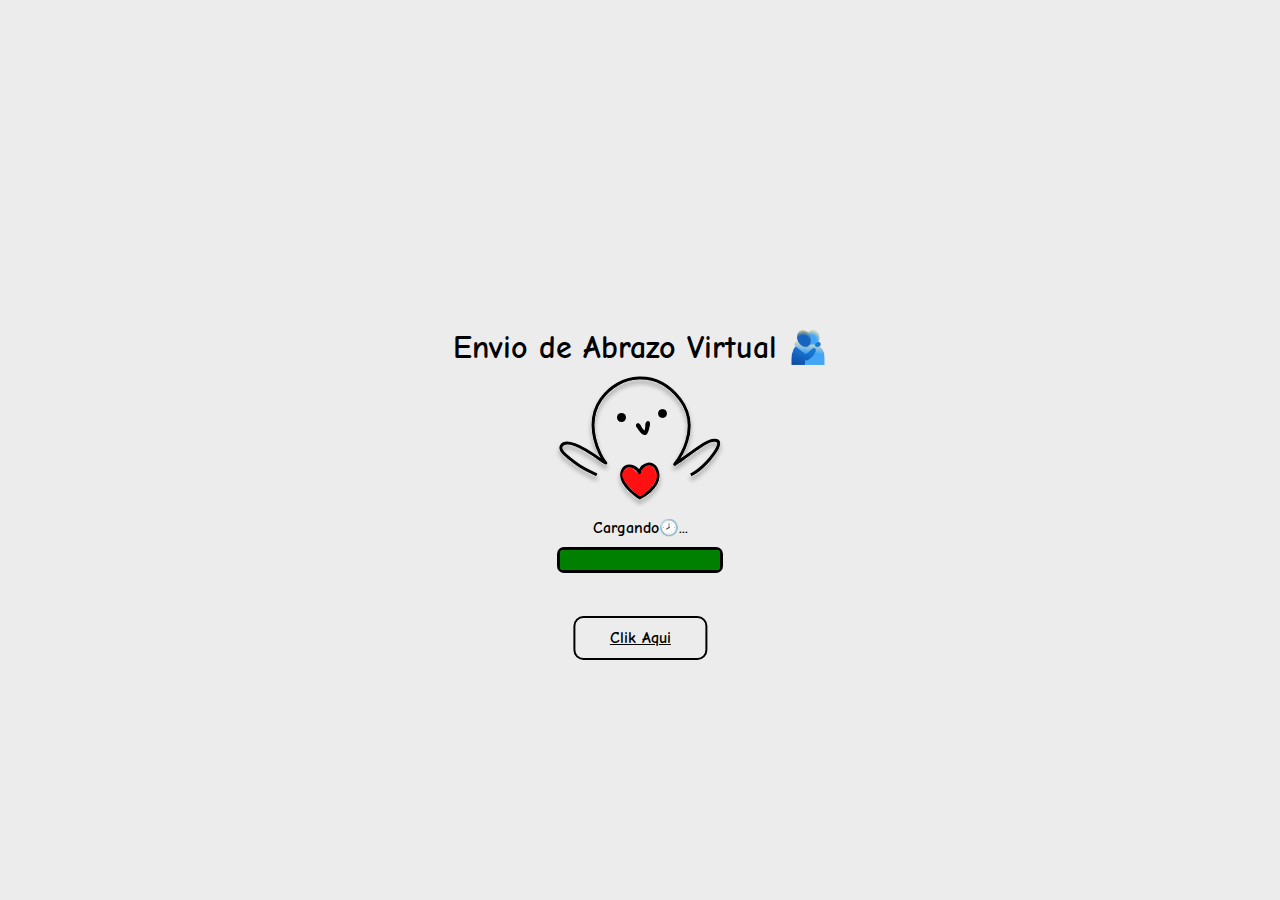
==== index2.html @ 96c68196 "Add files via upload" ====
<!DOCTYPE html>
<html lang="en">
<head>
    <meta charset="UTF-8">
    <meta http-equiv="X-UA-Compatible" content="IE=edge">
    <meta name="viewport" content="width=device-width, initial-scale=1.0">
    <title>Abrazo 🫂🫂</title>
    <link rel="stylesheet" href="style.css">
</head>

<body >

    
    <div class="container">
        <h1>Envio de Abrazo Virtual 🫂</h1>
        <img src="Dibujo.svg" alt="">
        <p id="loading-msj">Cargando🕗...</p>
        <div class="box">
            <div class="box-loading">

        <a class="BtnClick" href="https://youtu.be/0fufivrng4Y"> Clik Aqui</a>

        </div>

        <audio id="musica" src="music.mp3" autoplay ></audio>
        
    <script>
        function redirectToPage() {
            
            var music = document.getElementById("musica");
            music.play();
            window.location.href = "index.html";
        }
    </script>

        
    </div>
    </div> 


<script src="scrip.js"></script>
</body>

</html>
---- style.css ----
* {
    margin: 0;
    padding: 0;
    
}


@font-face {
    font-family: ComicNeue;
    src: url(ComicNeue-Bold.ttf);
}

body {
    font-family: 'ComicNeue';
    height: 100vh;
    width: 100vw;
    display: flex;
    align-items: center;
    justify-content: center;
}
.container{
    background-color: rgb(236, 236, 236);
    height: 100vh;
    width: 100vw;
    display: flex;
    gap: 10px;
    flex-direction: column;
    align-items: center;
    justify-content: center;
}


h1 {
    font-size: 2em;
    font-weight: bold;
}
p {
    font-size: 1em;
    font-weight: bold;
}

@keyframes loading {
    0%{
        width: 0%;
        background-color: red;
    }
    100%{

    }
}

.box{
    width: 160px;
    height: 20px;
    border: 3px solid black;
    border-radius: 7px;

}
.box-loading {
    height: 20px;
    width: 100%;
    border-radius: 3px;
    animation: loading 5s;
    background-color: green;
    
}


.BtnClick {
    display: flex;
    width: 130px;
    height: 40px;
    background-color: 000000;
    border-radius: 10px;
    color: black;
    align-items: center;
    justify-content: center;
    border: 2px solid black;
    transform: translate(10%, 150%);
    font-family: ComicNeue;
}
    
.BtnClick:hover{
    border: 2px solid red;
    background-image: url('Corazones.png');
    color: white;
}



.container2 {
    font-family: 'ComicNeue';
    display: inline-block;
    background-color: rgb(236, 236, 236);
    height: 100vh;
    width: 100vw;
    display: flex;
    gap: 20px;
    flex-direction: column;
    align-items: center;
    justify-content: center;
}

p2 {
    font-size: 1.6em;
    font-weight: bold;
    text-align: center;
}


.Start{
    display: inline-block;
    width: 170px;
    height: 40px;
    background-color: white;
    border-radius: 5px;
    color: black;
    align-items: center;
    justify-content: center;
    border: 2px solid black;
    transform: translate(0%,0%);
    font-size: 1.2em;
    font-weight: bold;
    text-align: center;
    font-family: 'ComicNeue';
}

.Start:hover{
        border: 2px solid black;
        color: white;
        background-color: black;
    
}

body {
    font-family: 'ComicNeue';
    height: 100vh;
    width: 100vw;
    display: flex;
    align-items: center;
    justify-content: center;

}

.Correo {
    height: 50px;
}
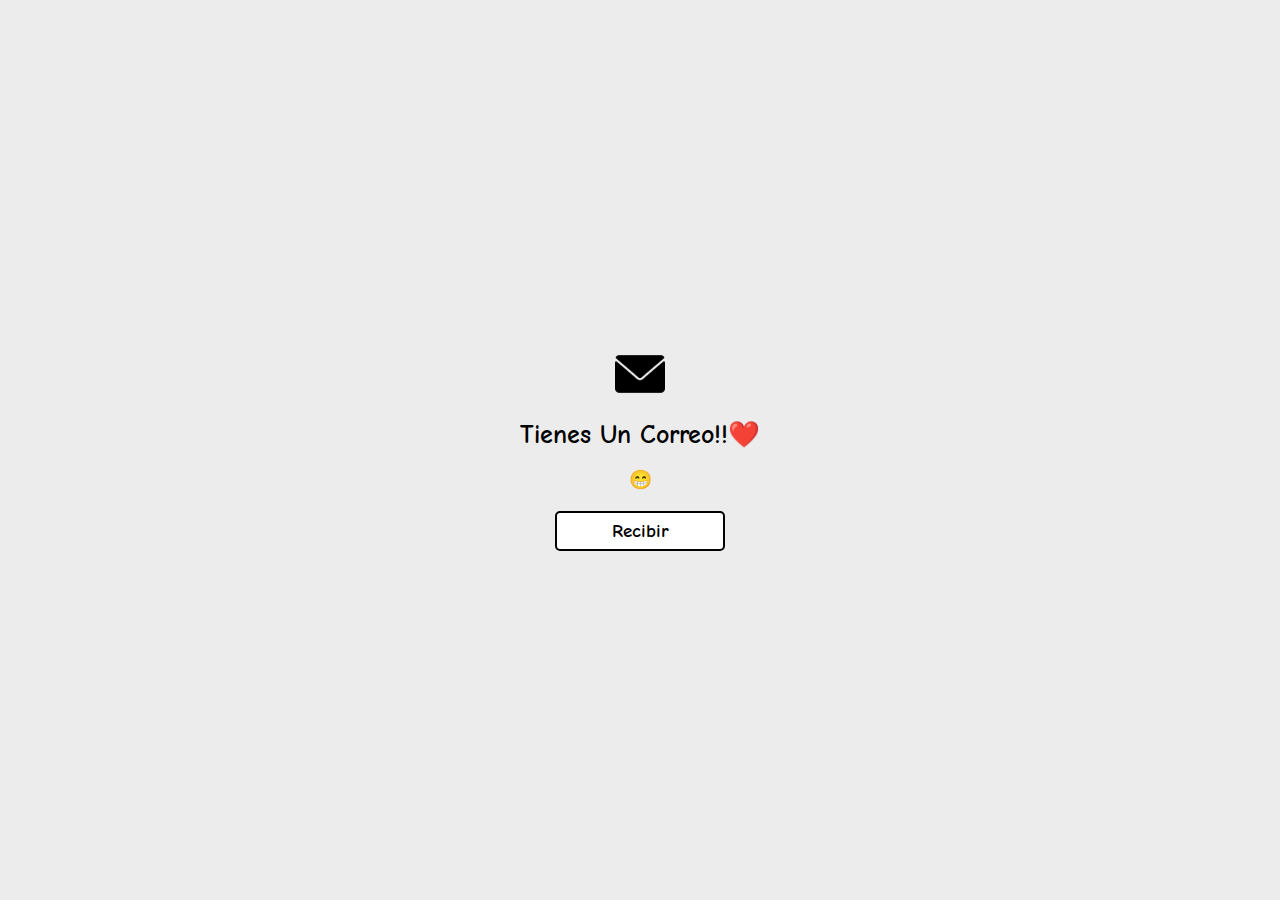
==== commit 96620dc9: "index2.html" ====
--- a/index2.html
+++ b/index2.html
@@ -9,36 +9,46 @@
 </head>
 
 <body >
+    
 
-    
-    <div class="container">
-        <h1>Envio de Abrazo Virtual 🫂</h1>
-        <img src="Dibujo.svg" alt="">
-        <p id="loading-msj">Cargando🕗...</p>
-        <div class="box">
-            <div class="box-loading">
+    <div class="container2">
 
-        <a class="BtnClick" href="https://youtu.be/0fufivrng4Y"> Clik Aqui</a>
+        <img  class= "Correo"src="Correo.svg" alt="">
+        <p2 id="MsjC"> Tienes Un Correo!!❤️ </p2>
+        
+        <h3> 😁 </h3>
+        <div  class="BtnStart">
+            
+        <audio id="musica" src="music.mp3" muted></audio>
+        <audio>
+            <source src="music.mp3" type="">
+            <source src="music.ogg" type="">
+            <source src="music.wav" type="">
+        
+        
+        </audio>
 
-        </div>
+        <button class="Start" onclick="redirectToPage()">Recibir</button>
 
-        <audio id="musica" src="music.mp3" autoplay ></audio>
-        
+
     <script>
         function redirectToPage() {
-            
+
             var music = document.getElementById("musica");
             music.play();
-            window.location.href = "index.html";
+            window.location.href = "index2.html";
         }
     </script>
 
-        
     </div>
-    </div> 
+   
+    </div>
+    
+    
+    
 
 
-<script src="scrip.js"></script>
+
 </body>
 
-</html>+</html>
--- a/style.css
+++ b/style.css
@@ -33,6 +33,8 @@
 h1 {
     font-size: 2em;
     font-weight: bold;
+    width: 80%;
+    text-align: center;
 }
 p {
     font-size: 1em;
